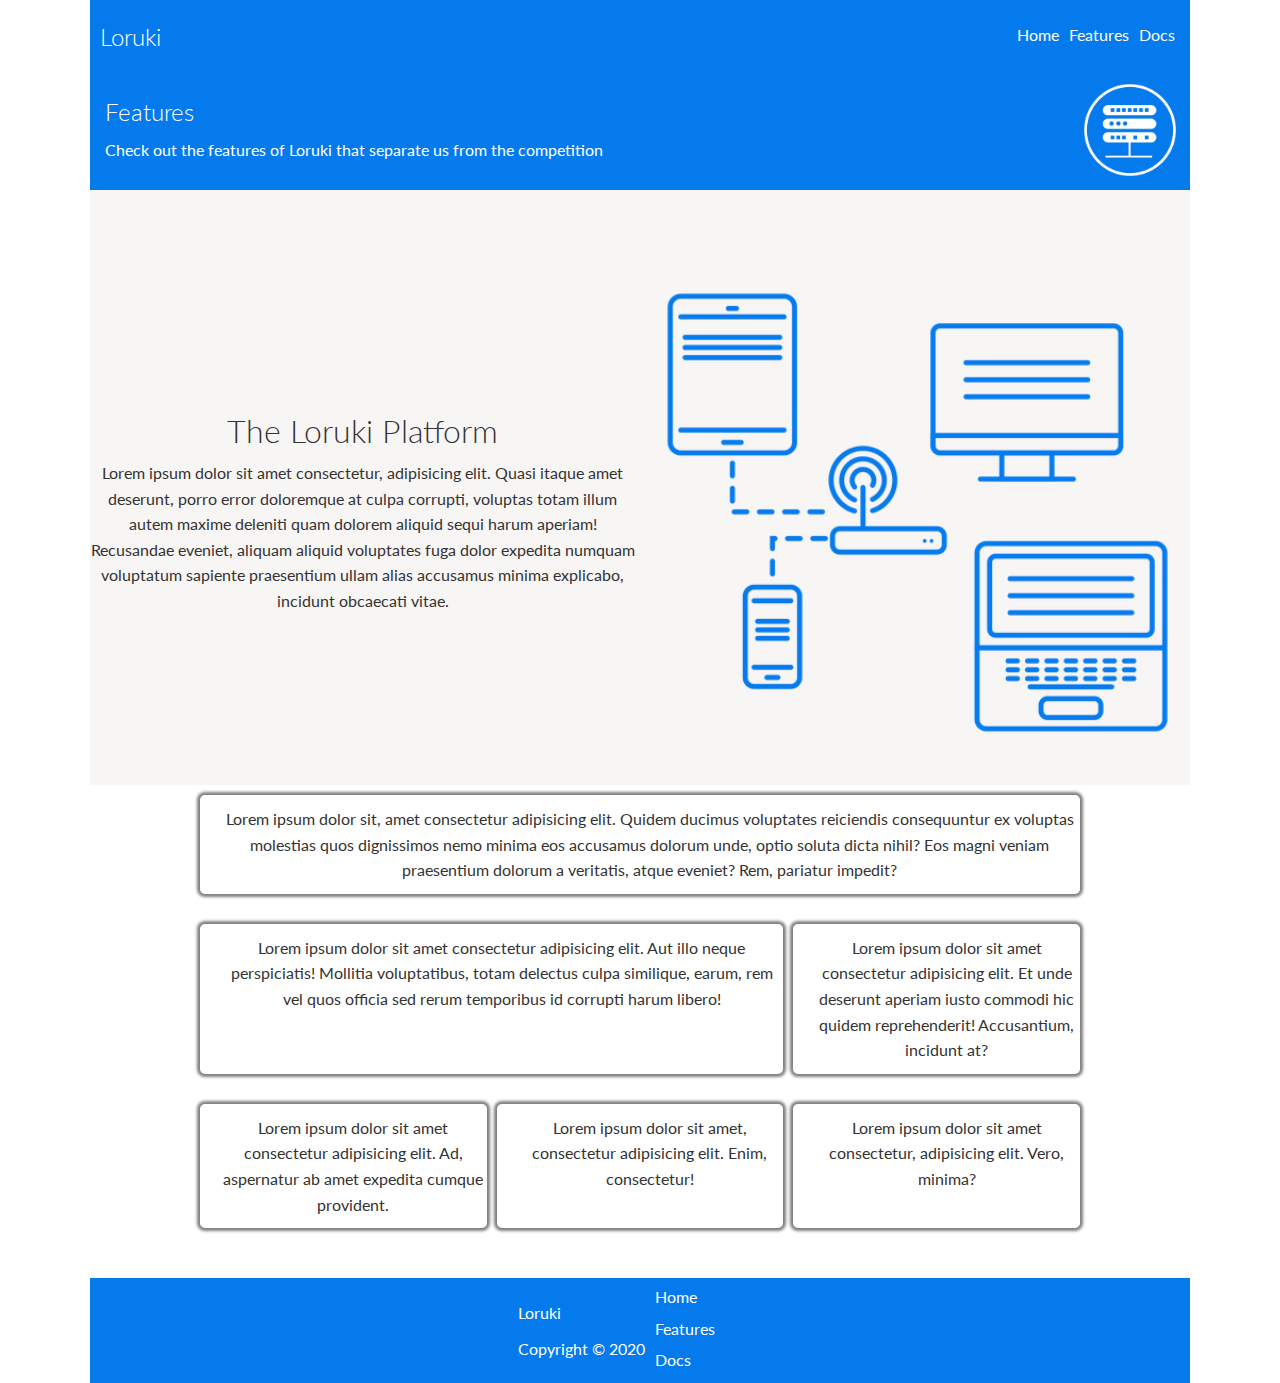
==== loruki/features.html @ 0bc031b6 "final commit" ====
<!DOCTYPE html>
<html lang="en">

<head>
    <meta charset="UTF-8">
    <meta http-equiv="X-UA-Compatible" content="IE=edge">
    <meta name="viewport" content="width=device-width, initial-scale=1.0">
    <title>Loruki | Cloud Hosting</title>
    <link rel="stylesheet" href="./css/styles.css">
    <link rel="stylesheet" href="https://cdnjs.cloudflare.com/ajax/libs/font-awesome/6.0.0-beta2/css/all.min.css"
        integrity="sha512-YWzhKL2whUzgiheMoBFwW8CKV4qpHQAEuvilg9FAn5VJUDwKZZxkJNuGM4XkWuk94WCrrwslk8yWNGmY1EduTA=="
        crossorigin="anonymous" referrerpolicy="no-referrer" />
</head>

<body>
    <div class="container ">
        <section class="nav-bar flex">
            <h1 class="logo">Loruki</h1>
            <nav class="links">
                <a href="">Home</a>
                <a href="">Features</a>
                <a href="">Docs</a>
            </nav>
        </section>
        <section class="features flex">
            <div class="features-text">
                <h2>Features</h2>
                <p>Check out the features of Loruki that separate us from the competition</p>
            </div>
            <img src="./images/server.png" alt="">
        </section>
        <section class="platform flex">
            <div>
                <h1>The Loruki Platform</h1>
                <p>Lorem ipsum dolor sit amet consectetur, adipisicing elit. Quasi itaque amet deserunt, porro error doloremque at culpa
                    corrupti, voluptas totam illum autem maxime deleniti quam dolorem aliquid sequi harum aperiam! Recusandae eveniet,
                    aliquam aliquid voluptates fuga dolor expedita numquam voluptatum sapiente praesentium ullam alias accusamus minima
                    explicabo, incidunt obcaecati vitae.</p>
            </div>
            <img src="./images/server2.png" alt="">
        </section>
        <section class="features-2">
            <div class="single-feature  " id="first">
                <div class="flex">
                    <i class="fas fa-server fa-3x"></i>
                    <p>Lorem ipsum dolor sit, amet consectetur adipisicing elit. Quidem ducimus voluptates reiciendis consequuntur ex
                        voluptas molestias quos dignissimos nemo minima eos accusamus dolorum unde, optio soluta dicta nihil? Eos magni
                        veniam praesentium dolorum a veritatis, atque eveniet? Rem, pariatur impedit?</p>
                </div>
                 </div>
            <div class="single-feature " id="second">
                <div class="flex">
            <i class="fas fa-database fa-3x"></i>
            <p>Lorem ipsum dolor sit amet consectetur adipisicing elit. Aut illo neque perspiciatis! Mollitia voluptatibus, totam
                delectus culpa similique, earum, rem vel quos officia sed rerum temporibus id corrupti harum libero!</p>
                </div>
            </div>
            <div class="single-feature">
                <div class="flex">
                        <i class="fas fa-power-off fa-3x"></i>
                        <p>Lorem ipsum dolor sit amet consectetur adipisicing elit. Et unde deserunt aperiam iusto commodi hic quidem
                            reprehenderit! Accusantium, incidunt at?</p>
                </div>
            </div>
            <div class="single-feature">
                <div class="flex">
    <i class="fas fa-laptop-code fa-3x"></i>
    <p>Lorem ipsum dolor sit amet consectetur adipisicing elit. Ad, aspernatur ab amet expedita cumque provident.</p>
                </div>
           </div>
            <div class="single-feature">
                <div class="flex">
                        <i class="fas fa-upload fa-3x"></i>
                        <p>Lorem ipsum dolor sit amet, consectetur adipisicing elit. Enim, consectetur!</p>
                </div>
            </div>
            <div class="single-feature">
                <div class="flex">
                        <i class="fas fa-server fa-3x"></i>
                        <p>Lorem ipsum dolor sit amet consectetur, adipisicing elit. Vero, minima?</p>
                </div>
            </div>
        </section>
        
        <section class="footer">
            <div class="footer-text">
                <p>Loruki</p>
                <p>Copyright &copy; 2020</p>
            </div>
            <div class="footer-links">
                <a href="">Home</a>
                <a href="">Features</a>
                <a href="">Docs</a>
            </div>
            <div class="footer-logos">
            <i class="fab fa-github fa-2x"></i>
            <i class="fab fa-facebook fa-2x"></i>
            <i class="fab fa-instagram fa-2x"></i>
            <i class="fab fa-twitter fa-2x"></i>
            </div>
        </section>
    </div>
</body>

</html>
---- loruki/css/styles.css ----
@import url("https://fonts.googleapis.com/css2?family=Lato:wght@300&display=swap");

:root {
  --primary-color: #047aed;
  --secondary-color: #1cefa8;
}
/* base styles */
* {
  box-sizing: border-box;
  padding: 0;
  margin: 0;
}
body {
  font-family: "Lato", sans-serif;
  color: #333;
  line-height: 1.6;
}
h1,
h2 {
  font-weight: 300;
  line-height: 1.2;
  margin: 10px 0;
}
p {
  margin: 10px 0;
}
a {
  text-decoration: none;
  color: #333;
}
img {
  width: 100%;
}
button {
  cursor: pointer;
}
button:hover {
  transform: scale(0.98);
}

.container {
  max-width: 1100px;
  /* min-width: 200px; */
  margin: 0 auto;
  text-align: center;
}
.nav-bar {
  display: grid;
  background: var(--primary-color);
  color: #fff;
  height: 70px;
  overflow: hidden;
}
.nav-bar h1 {
  margin-bottom: 0;
}
.logo {
  margin: 5px;
  font-size: 1.5rem;
}
.links {
  display: flex;
  flex-direction: row;
  align-items: center;
  background: var(--primary-color);
  height: 45px;
  margin: 0.1em auto;
}
.links a {
  text-decoration: none;
  color: white;
  margin: 5px;
}
.links a:hover {
  border-bottom: 2px solid black;
}

/* second div */
.second-div {
  background: var(--primary-color);
}
.second-div {
  display: grid;
  position: relative;
}
.second-div::after {
  content: "";
  position: absolute;
  bottom: -10px;
  height: 20px;
  width: 100%;
  background: var(--primary-color);
  transform: skewY(-2deg);
}
.form-div {
  background: white;
  border: 2px solid white;
  border-radius: 5px;
  width: 80%;
  margin: 20px auto;
  text-align: left;
  box-shadow: 0 3px 10px rgba(0, 0, 0, 0.2);
}
.text-div {
  color: #fff;
  animation: slideInFromLeft 1s ease-in;
}
.text-div button {
  background: transparent;
  padding: 5px;
  border: 1px solid white;
  border-radius: 5px;
  color: white;
}
#form-btn {
  background: var(--primary-color);
  color: white;
  border: 1px solid var(--primary-color);
  border-radius: 4px;
  padding: 5px;
  margin: 15px 10px;
  display: block;
}
.form-div {
  animation: slideInFromRight 1s ease-in;
}
.form-div input {
  border: none;
  border-bottom: 1px solid gray;
  margin: 15px 10px;
  width: 90%;
}
.form-div input:focus {
  outline: none;
}

/* third div */
.third-div p {
  margin: 40px 20px;
}

/* 4th div */
.fourth-div {
  display: grid;
  animation: slideInFromBottom 1s ease-in;
}

/* npm */
.npm .grid {
  display: grid;
}
.npm-text {
  width: 80%;
  margin: 0 auto;
}
.npm-text div {
  border: 1px solid grey;
  border-radius: 5px;
  margin-top: 20px;
}
.npm img {
  width: 80%;
}

/* hosting */
.hosting {
  display: grid;
  background: var(--primary-color);
  margin-top: 50px;
}
.hosting-text {
  width: 100%;
  background: var(--primary-color);
  margin-top: 20px;
}
.hosting-text button {
  padding: 5px;
  margin-bottom: 10px;
  background: darkblue;
  color: #fff;
  border: 1px solid darkblue;
  border-radius: 5px;
}
.hosting-img {
  background: linear-gradient(rgba(0, 0, 0, 0.4), rgba(0, 0, 0, 0.4))
    url("./images/cloud.png");
}

/* languages */
.languages {
  width: 60%;
  margin: 10px auto;
  width: 90%;
}
.languages-logos {
  display: grid;
  grid-template-columns: 2fr 2fr;
  gap: 15px 15px;
  text-align: center;
  /* width: 5%; */
  /* height: 20px; */
}
.language-logo:hover {
  transform: translateY(-5px);
}
.language-logo {
  border: 1px solid gray;
  border-radius: 5px;
  position: relative;
  transition: transform 0.5s;
  /* height: 100%; */
}

/* footer */
.footer {
  display: grid;
  background: var(--primary-color);
  text-align: left;
  color: white;
  margin-top: 40px;
}
.footer-links {
  display: flex;
  flex-direction: column;
}
.footer-logos {
  display: flex;
  flex-direction: row;
  margin-left: 8px;
}
.footer-logos i {
  margin: 0 10px;
  cursor: pointer;
}
.footer-links a {
  color: white;
  margin-top: 1px;
  margin-bottom: 5px;
}
.footer-links {
  margin: 5px;
}
.footer-text {
  margin: 5px;
}

@keyframes slideInFromLeft {
  0% {
    transform: translateX(-100%);
  }
  100% {
    transform: translateX(0%);
  }
}

@keyframes slideInFromRight {
  0% {
    transform: translateX(100%);
  }
  100% {
    transform: translateX(0%);
  }
}

@keyframes slideInFromTop {
  0% {
    transform: translateY(-100%);
  }
  100% {
    transform: translateY(0%);
  }
}

@keyframes slideInFromBottom {
  0% {
    transform: translateX(100%);
  }
  100% {
    transform: translateY(0%);
  }
}

/* Tablets */
@media screen and (min-width: 500px) {
  /* nav bar */
  .nav-bar {
    grid-template-columns: 2fr 2fr;
    justify-content: space-between;
  }
  .flex {
    display: flex;
    flex-direction: row;
    align-items: center;
  }
  .nav-bar h1 {
    text-align: left;
    margin-left: 10px;
    /* width: 40%; */
  }
  .links {
    margin-right: 10px;
    text-align: left;
  }
  /* second div */
  .second-div {
    grid-template-columns: 2fr 2fr;
    flex-direction: row;
    align-items: center;
    justify-content: space-between;
  }
  .text-div {
    text-align: left;
    margin-left: 10px;
  }
  .form-div {
    margin-right: 10px;
    text-align: right;
  }
  #form-btn {
    margin-left: 10px;
  }
  /* 4th div */
  .fourth-div {
    grid-template-columns: repeat(3, 1fr);
    margin: 20px 10px;
  }
  .npm {
    display: flex;
    flex-direction: row;
    align-items: center;
  }
  .npm .grid {
    grid-template-columns: 1fr 1fr;
    width: 100%;
    margin: 20px auto;
  }
  .npm img {
    justify-self: flex-start;
  }
  .hosting {
    grid-template-columns: 50% 50%;
  }
  .languages-logos {
    display: flex;
    flex-direction: row;
    flex-wrap: wrap;
  }
  .languages {
    text-align: center;
  }
  .footer {
    grid-template-columns: repeat(3, 1fr);
    display: flex;
    flex-direction: row;
    align-items: center;
    justify-content: center;
  }
  .footer-logos i {
    margin: 0 5px;
  }
}

/* 
===============================
FEATURES
===============================
*/

.features {
  background: var(--primary-color);
  color: white;
  padding: 10px 10px;
  display: grid;
}
.features img {
  width: 100px;
  justify-self: center;
}

.platform {
  display: grid;
  gap: 10px;
  padding-top: 50px;
  background: rgb(248, 245, 245);
}
.features-2 {
  display: grid;
  width: 80%;
  justify-content: center;
  gap: 10px;
  /* background: red; */
  margin: 0 auto;
}
.features-2 i {
  margin: 0 10px;
}
.single-feature {
  border: 1px solid transparent;
  border-radius: 5px;
  box-shadow: 0 0 3px 3px grey;
  /* width: 80%; */
  margin: 10px auto;
}
.single-feature .flex {
  display: flex;
  flex-direction: row;
  align-items: center;
}

/* Tablets */
@media screen and (min-width: 500px) {
  .features {
    grid-template-columns: 1fr 1fr;
  }
  .features-text {
    text-align: left;
    margin-left: 5px;
  }
  .features img {
    justify-self: flex-end;
  }
  .platform {
    grid-template-columns: 1fr 1fr;
  }
  .platform .flex {
    display: flex;
    flex-direction: row;
    align-items: center;
  }
  .features-2 {
    grid-template-columns: repeat(3, 1fr);
    /* gap: 10px; */
  }
  .features-2 > *:first-child {
    grid-column: auto / span 3;
    /* width: 80%; */
  }
  .features-2 > *:nth-child(2) {
    grid-column: 1 / span 2;
    width: 100%;
  }
}

/* 
===============================
DOCS
===============================
*/

.wrapper {
  display: grid;
}
.menu {
  background: lightgray;
  width: 80%;
  margin: 0 auto;
  border-radius: 5px;
  margin-top: 50px;
  text-align: left;
  padding-top: 20px;
}
.menu p {
  margin-left: 10px;
  margin-right: 10px;
  border-bottom: 1px solid gray;
}
.menu h1 {
  margin: 20px 0;
  margin-left: 10px;
}
.intro-page {
  width: 80%;
  text-align: left;
  margin: 0 auto;
  margin-top: 50px;
  border-radius: 8px;
  border: 1px solid lightgray;
}
.intro-page * {
  /* margin: 0 auto; */
  margin-left: 10px;
  margin-right: 10px;
  /* width: 80%; */
}
.info {
  background: rgb(16, 126, 16);
  color: white;
}
.install-block :nth-child(2) {
  background: rgb(65, 64, 64);
  color: white;
  font-size: 10px;
  padding: 10px;
}
button {
  color: #fff;
  background: darkblue;
  padding: 15px;
  border-radius: 6px;
  border: none;
}

/* Tablets */
@media screen and (min-width: 500px) {
  .wrapper {
    grid-template-columns: 1fr 2fr;
    gap: 0;
    align-items: flex-start;
  }
  .docs-text {
    text-align: left;
    margin-left: 5px;
  }
}
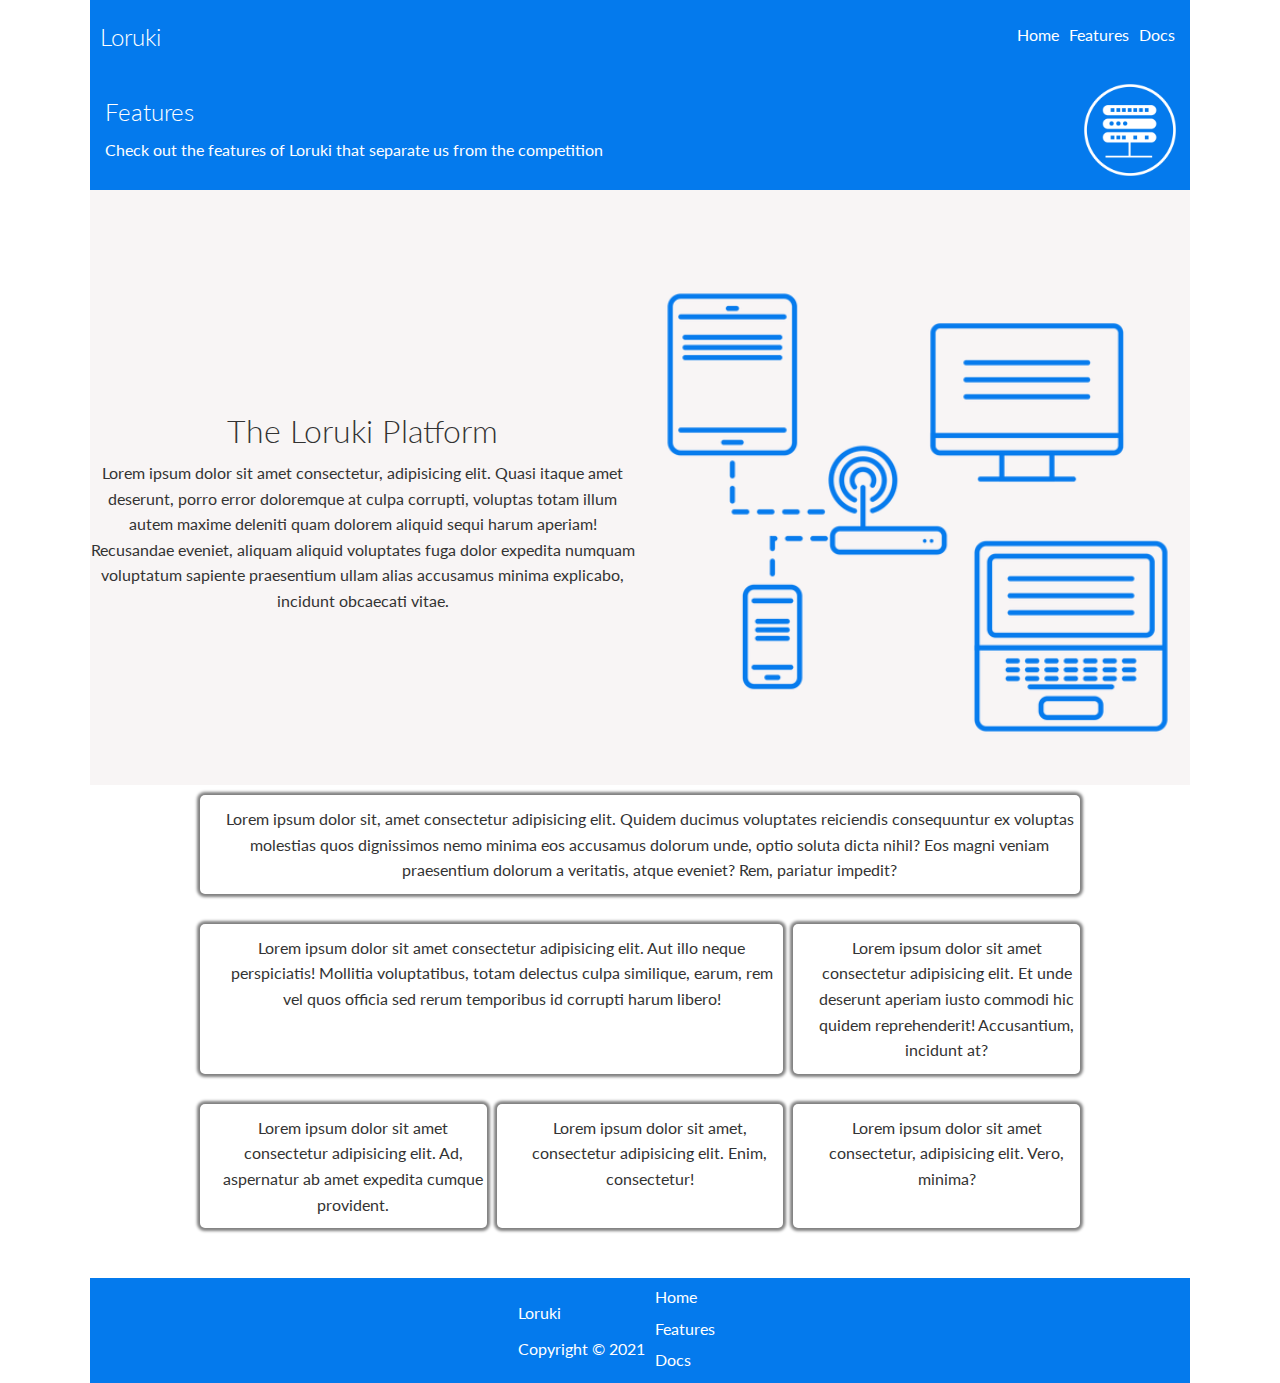
==== commit 1da6f70e: "commit" ====
--- a/loruki/features.html
+++ b/loruki/features.html
@@ -85,7 +85,7 @@
         <section class="footer">
             <div class="footer-text">
                 <p>Loruki</p>
-                <p>Copyright &copy; 2020</p>
+                <p>Copyright &copy; 2021</p>
             </div>
             <div class="footer-links">
                 <a href="">Home</a>
